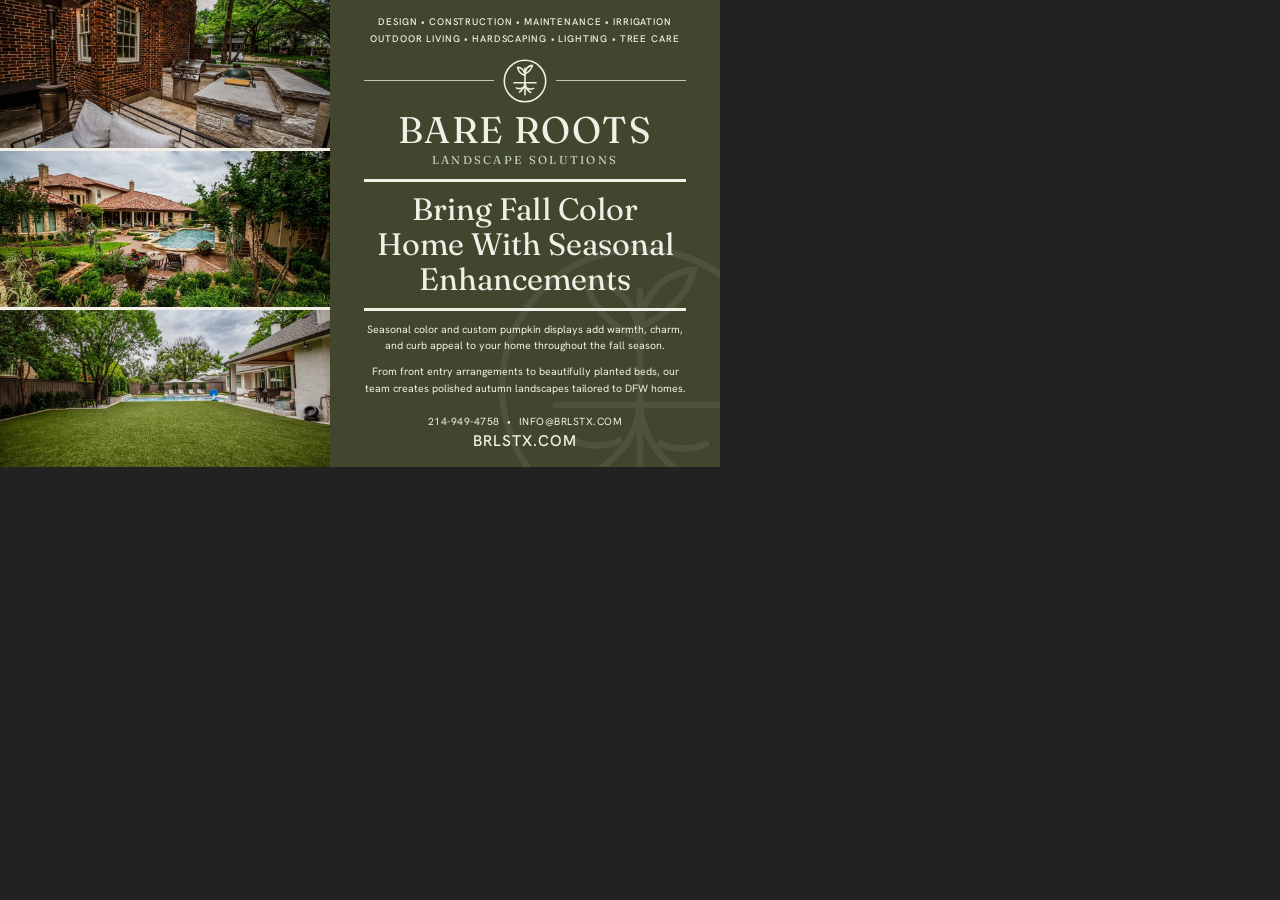
==== bare-roots-fall-flyer/flyer.html @ b6451949 "Add Bare Roots fall seasonal color flyer Recreates the Rosewood fall-color flyer layout for Bare Roo" ====
<!doctype html>
<html lang="en">
<head>
<meta charset="utf-8">
<meta name="viewport" content="width=device-width, initial-scale=1">
<title>Bare Roots Fall Flyer</title>
<link rel="preconnect" href="https://fonts.googleapis.com">
<link rel="preconnect" href="https://fonts.gstatic.com" crossorigin>
<link href="https://fonts.googleapis.com/css2?family=Fraunces:opsz,wght@9..144,400;9..144,500&family=Hanken+Grotesk:wght@400;500;600&display=swap" rel="stylesheet">
<style>
  :root {
    --olive: #42462f;      /* Bare Roots olive band */
    --olive-deep: #363a26;
    --green: #6b7c3e;
    --cream: #f2efe6;
    --sage: #c4d7bb;       /* logo badge green */
    --rule: #e9e4d4;
  }
  * { box-sizing: border-box; margin: 0; padding: 0; }
  html, body { background: #222; }
  .flyer {
    width: 720px; height: 467px;
    display: grid; grid-template-columns: 330px 1fr;
    background: var(--olive);
    font-family: 'Hanken Grotesk', sans-serif;
    color: var(--cream);
    overflow: hidden; position: relative;
  }
  .photos { display: grid; grid-template-rows: 151px 159px 157px; gap: 0; background: var(--cream); }
  .photos div { background-size: cover; background-position: center; border-bottom: 3px solid var(--cream); }
  .photos div:last-child { border-bottom: 0; }
  .p1 { background-image: url(images/patio.jpg); background-position: 50% 60% !important; }
  .p2 { background-image: url(images/estate.jpg); background-position: 50% 45% !important; }
  .p3 { background-image: url(images/lawn.jpg); background-position: 50% 70% !important; }

  .panel { position: relative; padding: 14px 34px 16px; text-align: center; display: flex; flex-direction: column; align-items: center; }
  .watermark { position: absolute; right: -70px; bottom: -70px; width: 300px; height: 300px; opacity: .07; pointer-events: none; }
  .services { font-size: 9.6px; letter-spacing: .09em; line-height: 1.75; font-weight: 500; text-transform: uppercase; }
  .logo-rule { display: flex; align-items: center; gap: 8px; width: 100%; margin-top: 10px; }
  .logo-rule::before, .logo-rule::after { content: ""; flex: 1; height: 1px; background: var(--rule); opacity: .8; }
  .emblem { width: 46px; height: 46px; flex: none; }
  .name { font-family: 'Fraunces', serif; font-weight: 400; font-size: 37px; letter-spacing: .04em; line-height: 1; margin-top: 7px; }
  .tag { font-family: 'Fraunces', serif; font-size: 11.5px; letter-spacing: .2em; margin-top: 5px; color: var(--sage); }
  .bar { width: 100%; height: 3px; background: var(--cream); margin: 12px 0 10px; }
  h1 { font-family: 'Fraunces', serif; font-weight: 400; font-size: 31px; line-height: 1.13; }
  .bar2 { width: 100%; height: 3px; background: var(--cream); margin: 11px 0 10px; }
  p { font-size: 10.6px; line-height: 1.55; max-width: 340px; }
  p + p { margin-top: 10px; }
  .contact { margin-top: auto; padding-top: 6px; font-size: 10.4px; letter-spacing: .05em; }
  .url { font-size: 15.5px; letter-spacing: .06em; font-weight: 500; margin-top: 2px; }
</style>
</head>
<body>
<div class="flyer" id="flyer">
  <div class="photos">
    <div class="p1"></div>
    <div class="p2"></div>
    <div class="p3"></div>
  </div>
  <div class="panel">
    <svg class="watermark" viewBox="0 0 100 100" fill="none" stroke="#f2efe6" stroke-width="2.2" stroke-linecap="round">
      <circle cx="50" cy="50" r="46"/>
      <path d="M50 18 V56"/>
      <path d="M50 34 C40 30 33 22 32 14 C42 15 49 22 50 34Z"/>
      <path d="M50 30 C59 26 66 19 68 11 C58 12 51 19 50 30Z"/>
      <path d="M22 56 H78"/>
      <path d="M50 56 C49 66 44 72 36 78 M50 56 C51 67 56 73 64 79 M50 56 V84 M43 68 C39 70 33 70 28 68 M57 69 C61 71 67 71 72 69"/>
    </svg>

    <div class="services">
      Design • Construction • Maintenance • Irrigation<br>
      Outdoor Living • Hardscaping • Lighting • Tree Care
    </div>

    <div class="logo-rule">
    <svg class="emblem" viewBox="0 0 100 100" fill="none" stroke="#f2efe6" stroke-width="3.4" stroke-linecap="round" stroke-linejoin="round">
      <circle cx="50" cy="50" r="45"/>
      <path d="M50 22 V54"/>
      <path d="M50 38 C41 35 35 28 34 20 C43 21 49 27 50 38Z"/>
      <path d="M50 34 C58 31 64 24 66 16 C57 17 51 23 50 34Z"/>
      <path d="M26 54 H74"/>
      <path d="M50 54 C49 63 45 69 38 74 M50 54 C51 64 55 70 62 75 M50 54 V80 M44 65 C40 67 35 67 31 65 M56 66 C60 68 65 68 69 66"/>
    </svg>
    </div>

    <div class="name">BARE ROOTS</div>
    <div class="tag">LANDSCAPE SOLUTIONS</div>

    <div class="bar"></div>
    <h1>Bring Fall Color<br>Home With Seasonal<br>Enhancements</h1>
    <div class="bar2"></div>

    <p>Seasonal color and custom pumpkin displays add warmth, charm, and curb appeal to your home throughout the fall season.</p>
    <p>From front entry arrangements to beautifully planted beds, our team creates polished autumn landscapes tailored to DFW homes.</p>

    <div class="contact">214-949-4758 &nbsp;•&nbsp; INFO@BRLSTX.COM</div>
    <div class="url">BRLSTX.COM</div>
  </div>
</div>
</body>
</html>
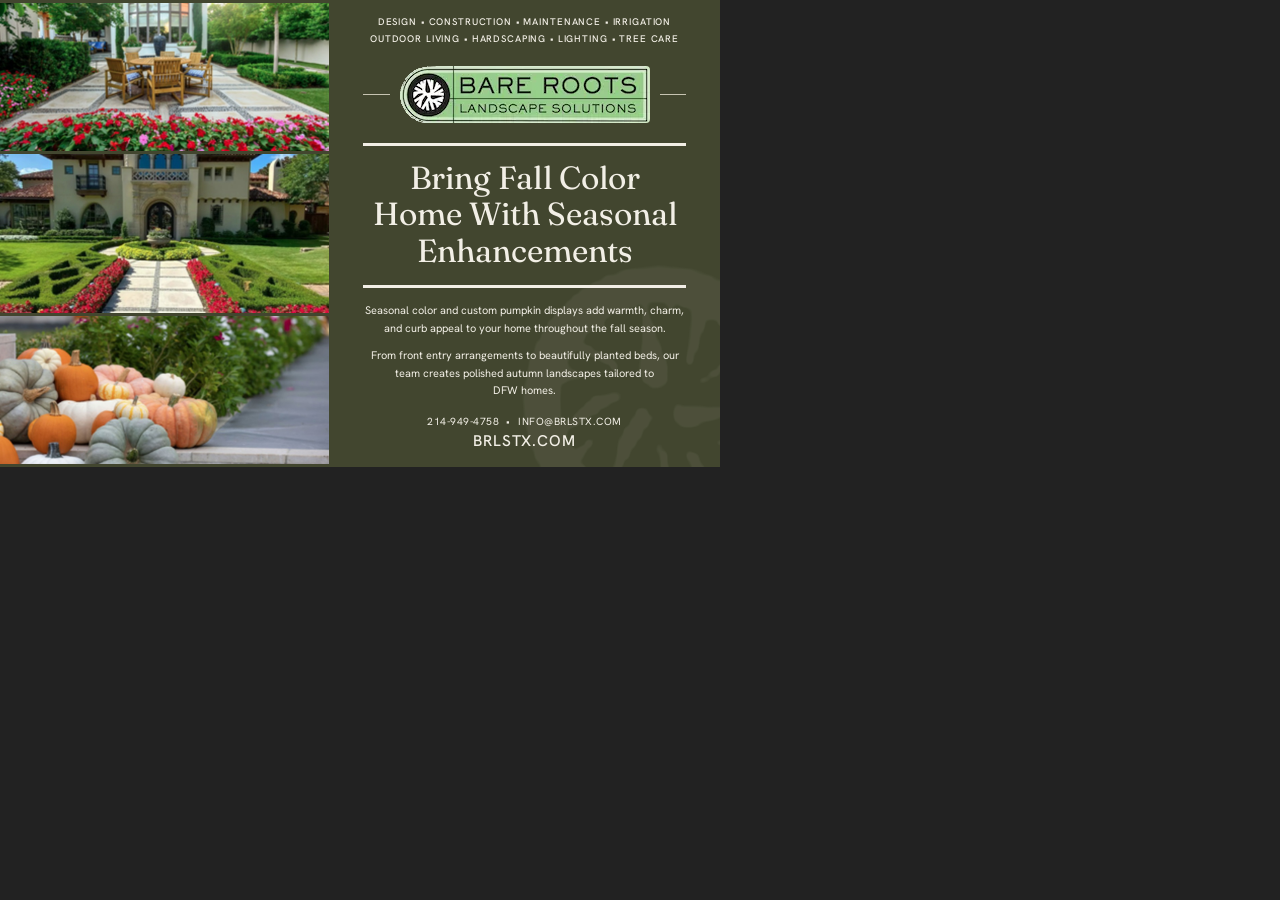
==== commit 1f9ebc47: "Use original flyer photos and the brlstx.com logo Swap the brlstx.com project photos for the three p" ====
--- a/bare-roots-fall-flyer/flyer.html
+++ b/bare-roots-fall-flyer/flyer.html
@@ -20,31 +20,28 @@
   html, body { background: #222; }
   .flyer {
     width: 720px; height: 467px;
-    display: grid; grid-template-columns: 330px 1fr;
+    display: grid; grid-template-columns: 329px 1fr;
     background: var(--olive);
     font-family: 'Hanken Grotesk', sans-serif;
     color: var(--cream);
     overflow: hidden; position: relative;
   }
-  .photos { display: grid; grid-template-rows: 151px 159px 157px; gap: 0; background: var(--cream); }
-  .photos div { background-size: cover; background-position: center; border-bottom: 3px solid var(--cream); }
-  .photos div:last-child { border-bottom: 0; }
-  .p1 { background-image: url(images/patio.jpg); background-position: 50% 60% !important; }
-  .p2 { background-image: url(images/estate.jpg); background-position: 50% 45% !important; }
-  .p3 { background-image: url(images/lawn.jpg); background-position: 50% 70% !important; }
+  .photos { display: grid; grid-template-rows: 148px 159px 148px; row-gap: 3px; padding: 3px 0 3px; background: var(--olive); }
+  .photos div { background-size: cover; background-position: center; }
+  .p1 { background-image: url(images/photo-1-patio.jpg); }
+  .p2 { background-image: url(images/photo-2-garden.jpg); }
+  .p3 { background-image: url(images/photo-3-pumpkins.jpg); }
 
   .panel { position: relative; padding: 14px 34px 16px; text-align: center; display: flex; flex-direction: column; align-items: center; }
-  .watermark { position: absolute; right: -70px; bottom: -70px; width: 300px; height: 300px; opacity: .07; pointer-events: none; }
+  .watermark { position: absolute; right: -80px; bottom: -80px; width: 290px; height: 290px; opacity: .06; pointer-events: none; }
   .services { font-size: 9.6px; letter-spacing: .09em; line-height: 1.75; font-weight: 500; text-transform: uppercase; }
-  .logo-rule { display: flex; align-items: center; gap: 8px; width: 100%; margin-top: 10px; }
+  .logo-rule { display: flex; align-items: center; gap: 10px; width: 100%; margin-top: 18px; }
   .logo-rule::before, .logo-rule::after { content: ""; flex: 1; height: 1px; background: var(--rule); opacity: .8; }
-  .emblem { width: 46px; height: 46px; flex: none; }
-  .name { font-family: 'Fraunces', serif; font-weight: 400; font-size: 37px; letter-spacing: .04em; line-height: 1; margin-top: 7px; }
-  .tag { font-family: 'Fraunces', serif; font-size: 11.5px; letter-spacing: .2em; margin-top: 5px; color: var(--sage); }
-  .bar { width: 100%; height: 3px; background: var(--cream); margin: 12px 0 10px; }
-  h1 { font-family: 'Fraunces', serif; font-weight: 400; font-size: 31px; line-height: 1.13; }
-  .bar2 { width: 100%; height: 3px; background: var(--cream); margin: 11px 0 10px; }
-  p { font-size: 10.6px; line-height: 1.55; max-width: 340px; }
+  .logo { display: block; width: 250px; height: auto; flex: none; border-radius: 4px; }
+  .bar { width: 100%; height: 3px; background: var(--cream); margin: 20px 0 14px; }
+  h1 { font-family: 'Fraunces', serif; font-weight: 400; font-size: 32px; line-height: 1.15; }
+  .bar2 { width: 100%; height: 3px; background: var(--cream); margin: 15px 0 14px; }
+  p { font-size: 11px; line-height: 1.6; max-width: 336px; }
   p + p { margin-top: 10px; }
   .contact { margin-top: auto; padding-top: 6px; font-size: 10.4px; letter-spacing: .05em; }
   .url { font-size: 15.5px; letter-spacing: .06em; font-weight: 500; margin-top: 2px; }
@@ -58,14 +55,7 @@
     <div class="p3"></div>
   </div>
   <div class="panel">
-    <svg class="watermark" viewBox="0 0 100 100" fill="none" stroke="#f2efe6" stroke-width="2.2" stroke-linecap="round">
-      <circle cx="50" cy="50" r="46"/>
-      <path d="M50 18 V56"/>
-      <path d="M50 34 C40 30 33 22 32 14 C42 15 49 22 50 34Z"/>
-      <path d="M50 30 C59 26 66 19 68 11 C58 12 51 19 50 30Z"/>
-      <path d="M22 56 H78"/>
-      <path d="M50 56 C49 66 44 72 36 78 M50 56 C51 67 56 73 64 79 M50 56 V84 M43 68 C39 70 33 70 28 68 M57 69 C61 71 67 71 72 69"/>
-    </svg>
+    <img class="watermark" src="images/emblem-watermark.png" alt="">
 
     <div class="services">
       Design • Construction • Maintenance • Irrigation<br>
@@ -73,25 +63,15 @@
     </div>
 
     <div class="logo-rule">
-    <svg class="emblem" viewBox="0 0 100 100" fill="none" stroke="#f2efe6" stroke-width="3.4" stroke-linecap="round" stroke-linejoin="round">
-      <circle cx="50" cy="50" r="45"/>
-      <path d="M50 22 V54"/>
-      <path d="M50 38 C41 35 35 28 34 20 C43 21 49 27 50 38Z"/>
-      <path d="M50 34 C58 31 64 24 66 16 C57 17 51 23 50 34Z"/>
-      <path d="M26 54 H74"/>
-      <path d="M50 54 C49 63 45 69 38 74 M50 54 C51 64 55 70 62 75 M50 54 V80 M44 65 C40 67 35 67 31 65 M56 66 C60 68 65 68 69 66"/>
-    </svg>
+      <img class="logo" src="images/bare-roots-logo.png" alt="Bare Roots Landscape Solutions">
     </div>
-
-    <div class="name">BARE ROOTS</div>
-    <div class="tag">LANDSCAPE SOLUTIONS</div>
 
     <div class="bar"></div>
     <h1>Bring Fall Color<br>Home With Seasonal<br>Enhancements</h1>
     <div class="bar2"></div>
 
     <p>Seasonal color and custom pumpkin displays add warmth, charm, and curb appeal to your home throughout the fall season.</p>
-    <p>From front entry arrangements to beautifully planted beds, our team creates polished autumn landscapes tailored to DFW homes.</p>
+    <p>From front entry arrangements to beautifully planted beds, our team creates polished autumn landscapes tailored to DFW&nbsp;homes.</p>
 
     <div class="contact">214-949-4758 &nbsp;•&nbsp; INFO@BRLSTX.COM</div>
     <div class="url">BRLSTX.COM</div>
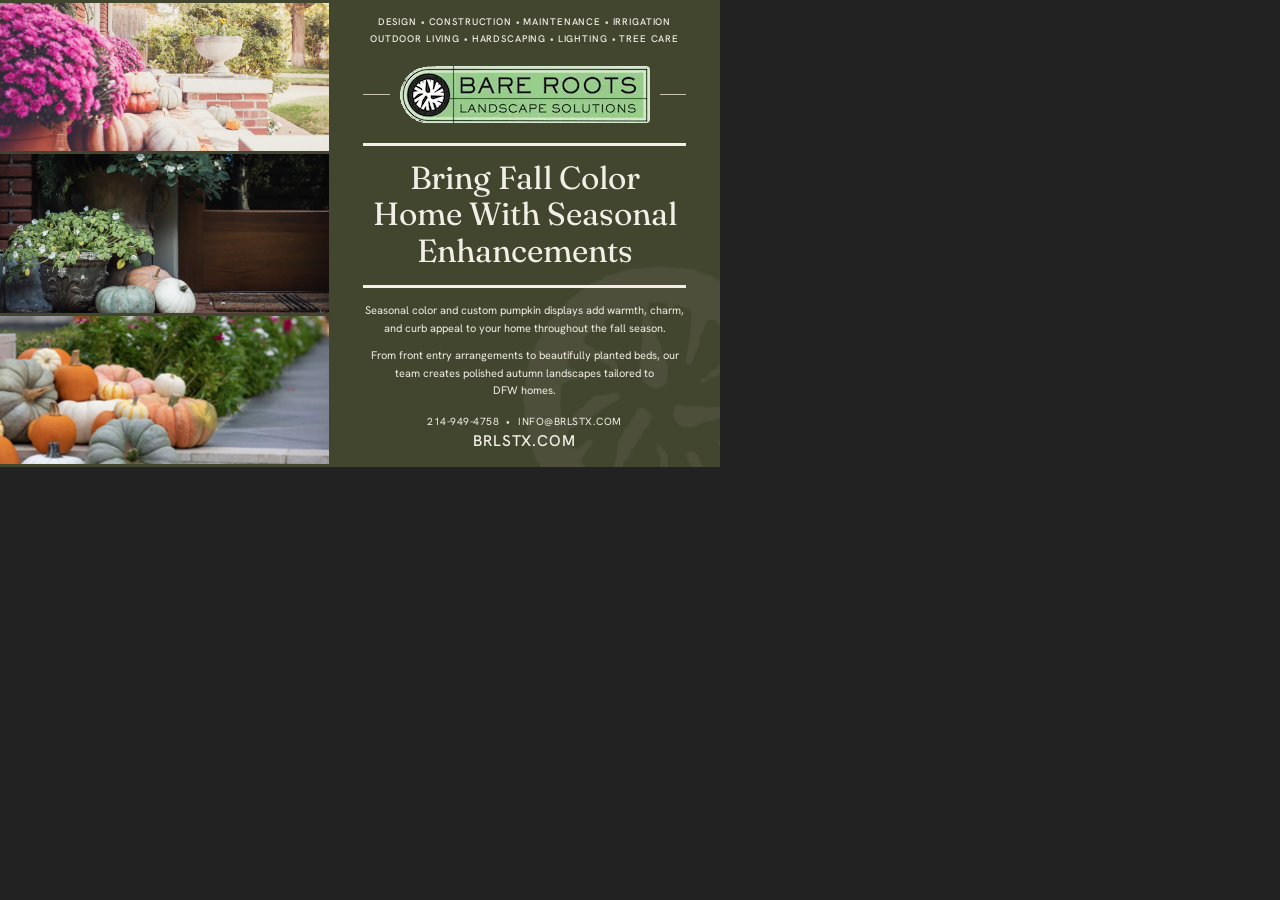
==== commit d1c20527: "Swap top two flyer photos for fall pumpkin displays Use two CC0 StockSnap photos (mums with pumpkins" ====
--- a/bare-roots-fall-flyer/flyer.html
+++ b/bare-roots-fall-flyer/flyer.html
@@ -28,8 +28,8 @@
   }
   .photos { display: grid; grid-template-rows: 148px 159px 148px; row-gap: 3px; padding: 3px 0 3px; background: var(--olive); }
   .photos div { background-size: cover; background-position: center; }
-  .p1 { background-image: url(images/photo-1-patio.jpg); }
-  .p2 { background-image: url(images/photo-2-garden.jpg); }
+  .p1 { background-image: url(images/photo-1-mums-pumpkins.jpg); background-position: 50% 55%; }
+  .p2 { background-image: url(images/photo-2-entry-pumpkins.jpg); background-position: 50% 60%; }
   .p3 { background-image: url(images/photo-3-pumpkins.jpg); }
 
   .panel { position: relative; padding: 14px 34px 16px; text-align: center; display: flex; flex-direction: column; align-items: center; }
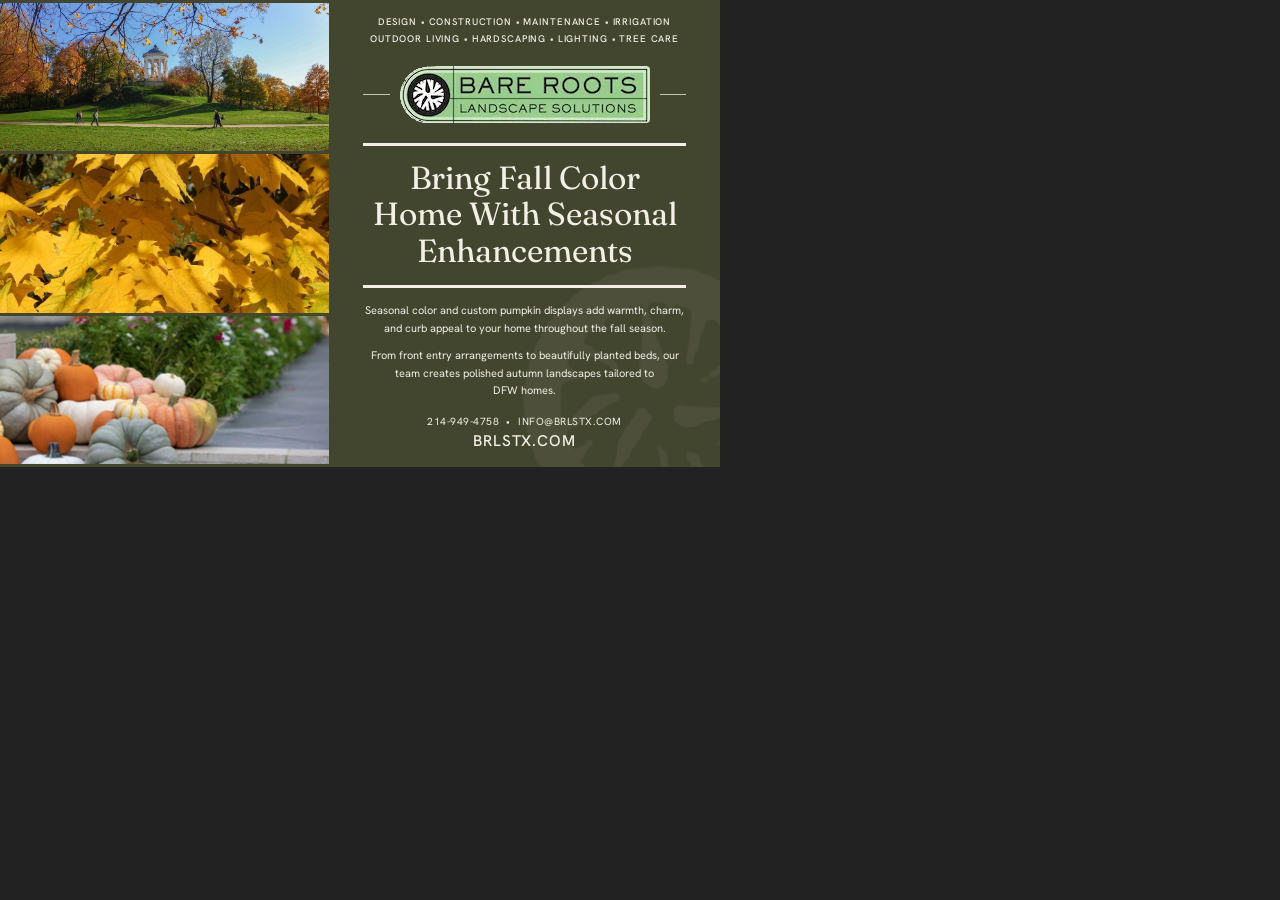
==== commit aa1a697f: "Vary flyer photos: fall park landscape and maple leaves Replace the two pumpkin-display photos with " ====
--- a/bare-roots-fall-flyer/flyer.html
+++ b/bare-roots-fall-flyer/flyer.html
@@ -28,8 +28,8 @@
   }
   .photos { display: grid; grid-template-rows: 148px 159px 148px; row-gap: 3px; padding: 3px 0 3px; background: var(--olive); }
   .photos div { background-size: cover; background-position: center; }
-  .p1 { background-image: url(images/photo-1-mums-pumpkins.jpg); background-position: 50% 55%; }
-  .p2 { background-image: url(images/photo-2-entry-pumpkins.jpg); background-position: 50% 60%; }
+  .p1 { background-image: url(images/photo-1-fall-park.jpg); background-position: 50% 55%; }
+  .p2 { background-image: url(images/photo-2-fall-leaves.jpg); background-position: 50% 40%; }
   .p3 { background-image: url(images/photo-3-pumpkins.jpg); }
 
   .panel { position: relative; padding: 14px 34px 16px; text-align: center; display: flex; flex-direction: column; align-items: center; }
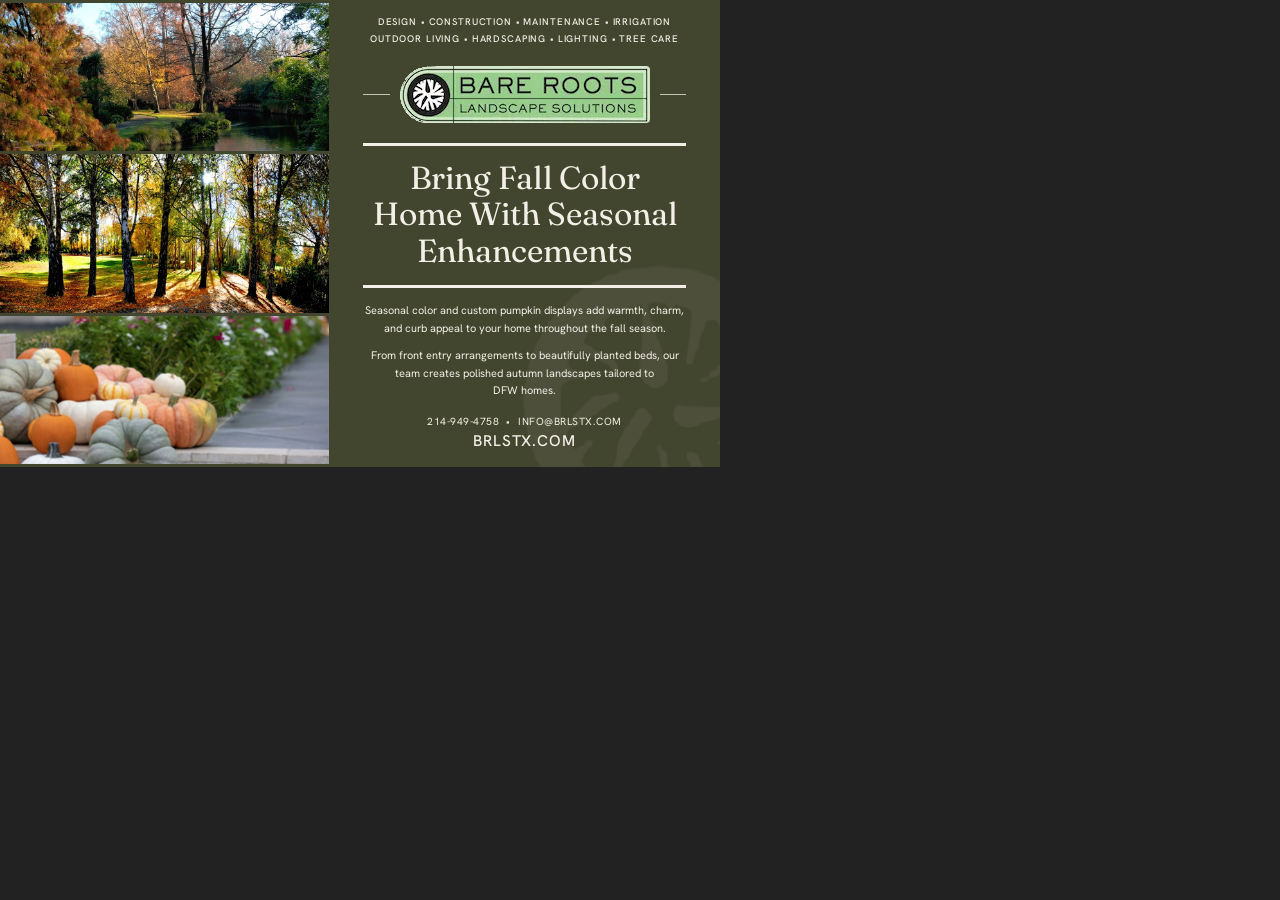
==== commit 3a5bfdff: "Swap flyer photos for autumn garden and sunlit birches Replace the Munich park and maple-leaf photos" ====
--- a/bare-roots-fall-flyer/flyer.html
+++ b/bare-roots-fall-flyer/flyer.html
@@ -28,8 +28,8 @@
   }
   .photos { display: grid; grid-template-rows: 148px 159px 148px; row-gap: 3px; padding: 3px 0 3px; background: var(--olive); }
   .photos div { background-size: cover; background-position: center; }
-  .p1 { background-image: url(images/photo-1-fall-park.jpg); background-position: 50% 55%; }
-  .p2 { background-image: url(images/photo-2-fall-leaves.jpg); background-position: 50% 40%; }
+  .p1 { background-image: url(images/photo-1-autumn-garden.jpg); background-position: 50% 55%; }
+  .p2 { background-image: url(images/photo-2-fall-birches.jpg); background-position: 50% 50%; }
   .p3 { background-image: url(images/photo-3-pumpkins.jpg); }
 
   .panel { position: relative; padding: 14px 34px 16px; text-align: center; display: flex; flex-direction: column; align-items: center; }
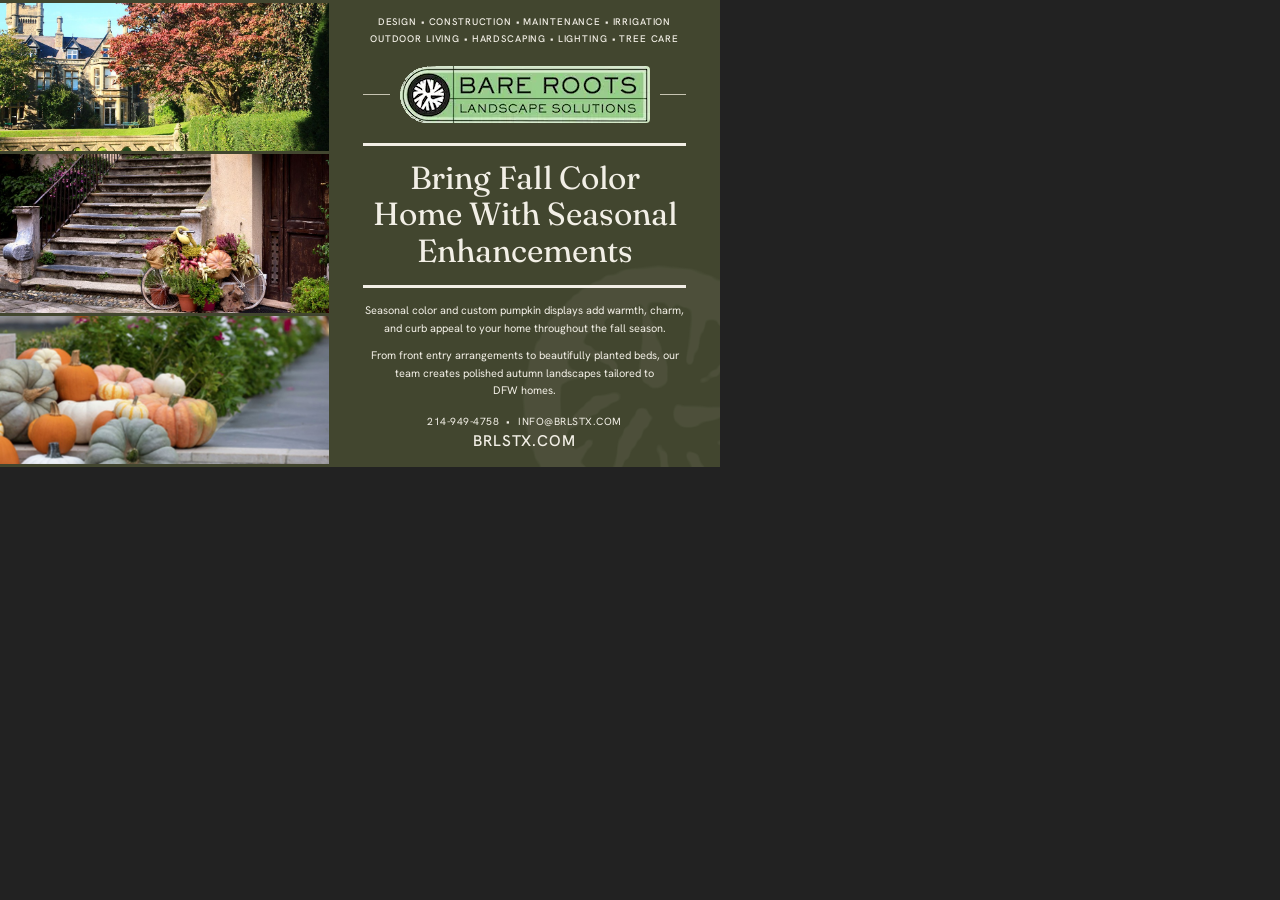
==== commit 08b3bb45: "Use designed-landscape and fall-display photos on flyer Replace the natural tree scenes with an esta" ====
--- a/bare-roots-fall-flyer/flyer.html
+++ b/bare-roots-fall-flyer/flyer.html
@@ -28,8 +28,8 @@
   }
   .photos { display: grid; grid-template-rows: 148px 159px 148px; row-gap: 3px; padding: 3px 0 3px; background: var(--olive); }
   .photos div { background-size: cover; background-position: center; }
-  .p1 { background-image: url(images/photo-1-autumn-garden.jpg); background-position: 50% 55%; }
-  .p2 { background-image: url(images/photo-2-fall-birches.jpg); background-position: 50% 50%; }
+  .p1 { background-image: url(images/photo-1-estate-garden.jpg); background-position: 50% 45%; }
+  .p2 { background-image: url(images/photo-2-entry-display.jpg); background-position: 50% 70%; }
   .p3 { background-image: url(images/photo-3-pumpkins.jpg); }
 
   .panel { position: relative; padding: 14px 34px 16px; text-align: center; display: flex; flex-direction: column; align-items: center; }
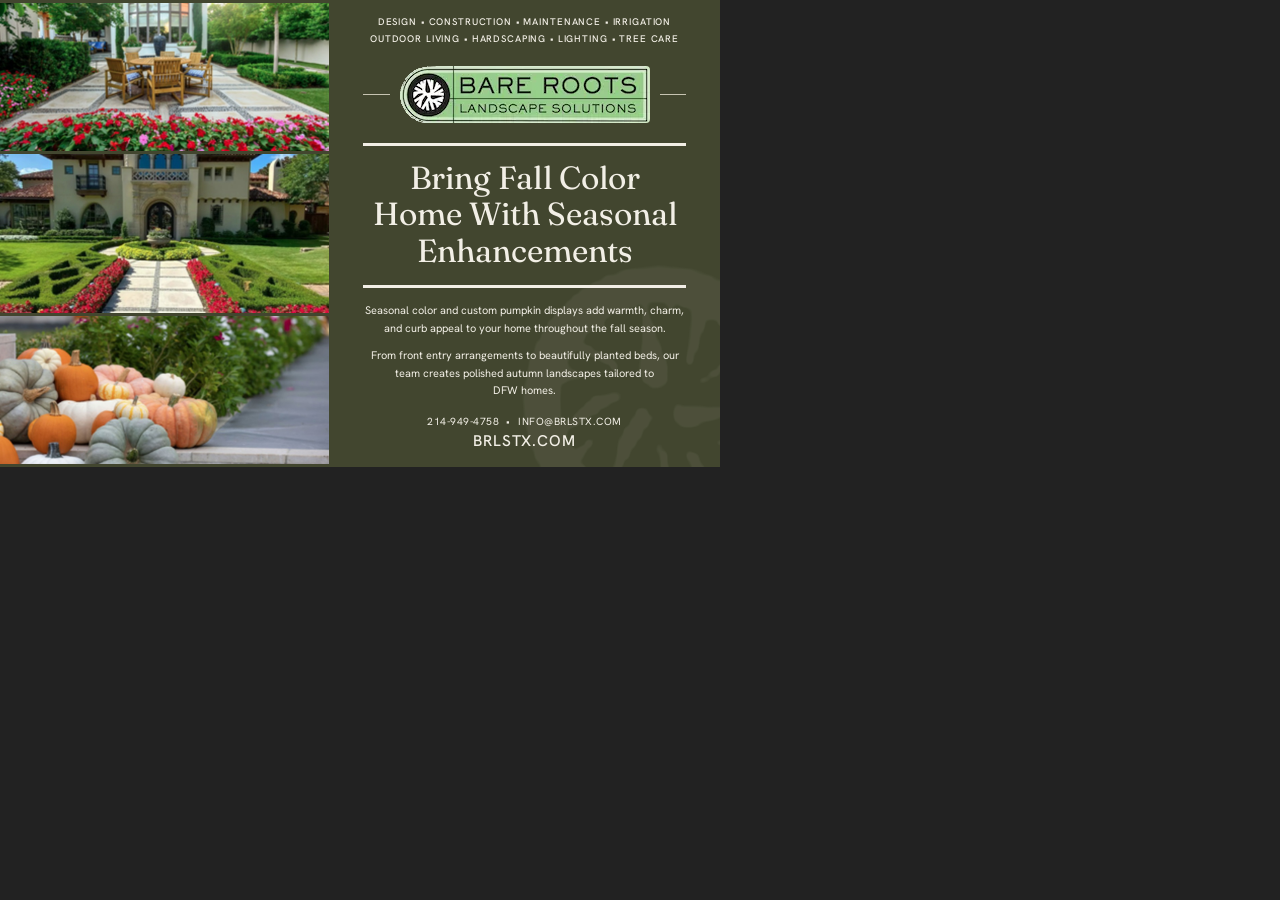
==== commit 54444506: "Restore the reference flyer's three photos on the fall flyer Go back to the patio, formal entry gard" ====
--- a/bare-roots-fall-flyer/flyer.html
+++ b/bare-roots-fall-flyer/flyer.html
@@ -28,8 +28,8 @@
   }
   .photos { display: grid; grid-template-rows: 148px 159px 148px; row-gap: 3px; padding: 3px 0 3px; background: var(--olive); }
   .photos div { background-size: cover; background-position: center; }
-  .p1 { background-image: url(images/photo-1-estate-garden.jpg); background-position: 50% 45%; }
-  .p2 { background-image: url(images/photo-2-entry-display.jpg); background-position: 50% 70%; }
+  .p1 { background-image: url(images/photo-1-patio.jpg); }
+  .p2 { background-image: url(images/photo-2-garden.jpg); }
   .p3 { background-image: url(images/photo-3-pumpkins.jpg); }
 
   .panel { position: relative; padding: 14px 34px 16px; text-align: center; display: flex; flex-direction: column; align-items: center; }
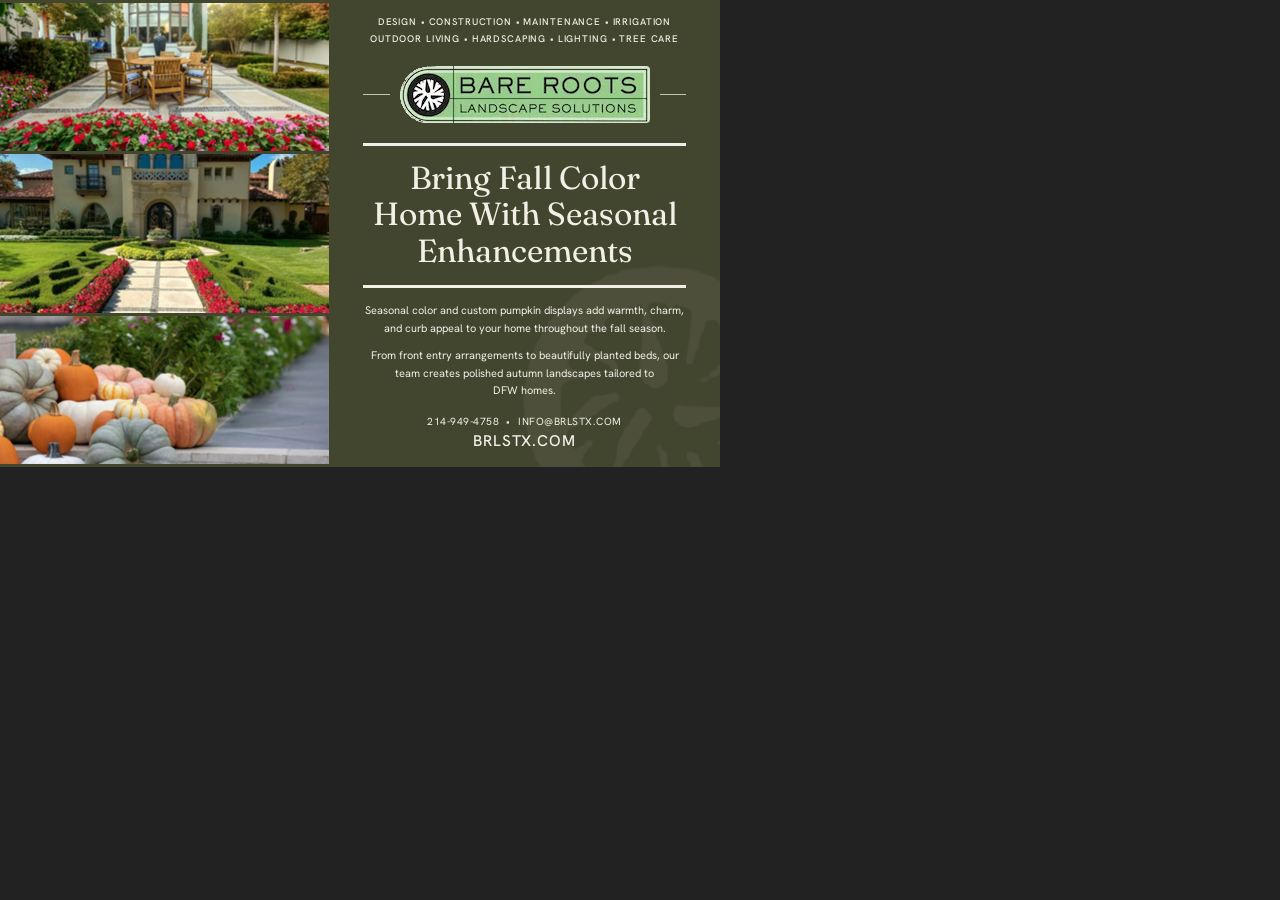
==== commit d79adf82: "Add subtle fall tint to the flyer's top two photos Shift green foliage toward yellows and oranges in" ====
--- a/bare-roots-fall-flyer/flyer.html
+++ b/bare-roots-fall-flyer/flyer.html
@@ -28,8 +28,8 @@
   }
   .photos { display: grid; grid-template-rows: 148px 159px 148px; row-gap: 3px; padding: 3px 0 3px; background: var(--olive); }
   .photos div { background-size: cover; background-position: center; }
-  .p1 { background-image: url(images/photo-1-patio.jpg); }
-  .p2 { background-image: url(images/photo-2-garden.jpg); }
+  .p1 { background-image: url(images/photo-1-patio-fall.jpg); }
+  .p2 { background-image: url(images/photo-2-garden-fall.jpg); }
   .p3 { background-image: url(images/photo-3-pumpkins.jpg); }
 
   .panel { position: relative; padding: 14px 34px 16px; text-align: center; display: flex; flex-direction: column; align-items: center; }
